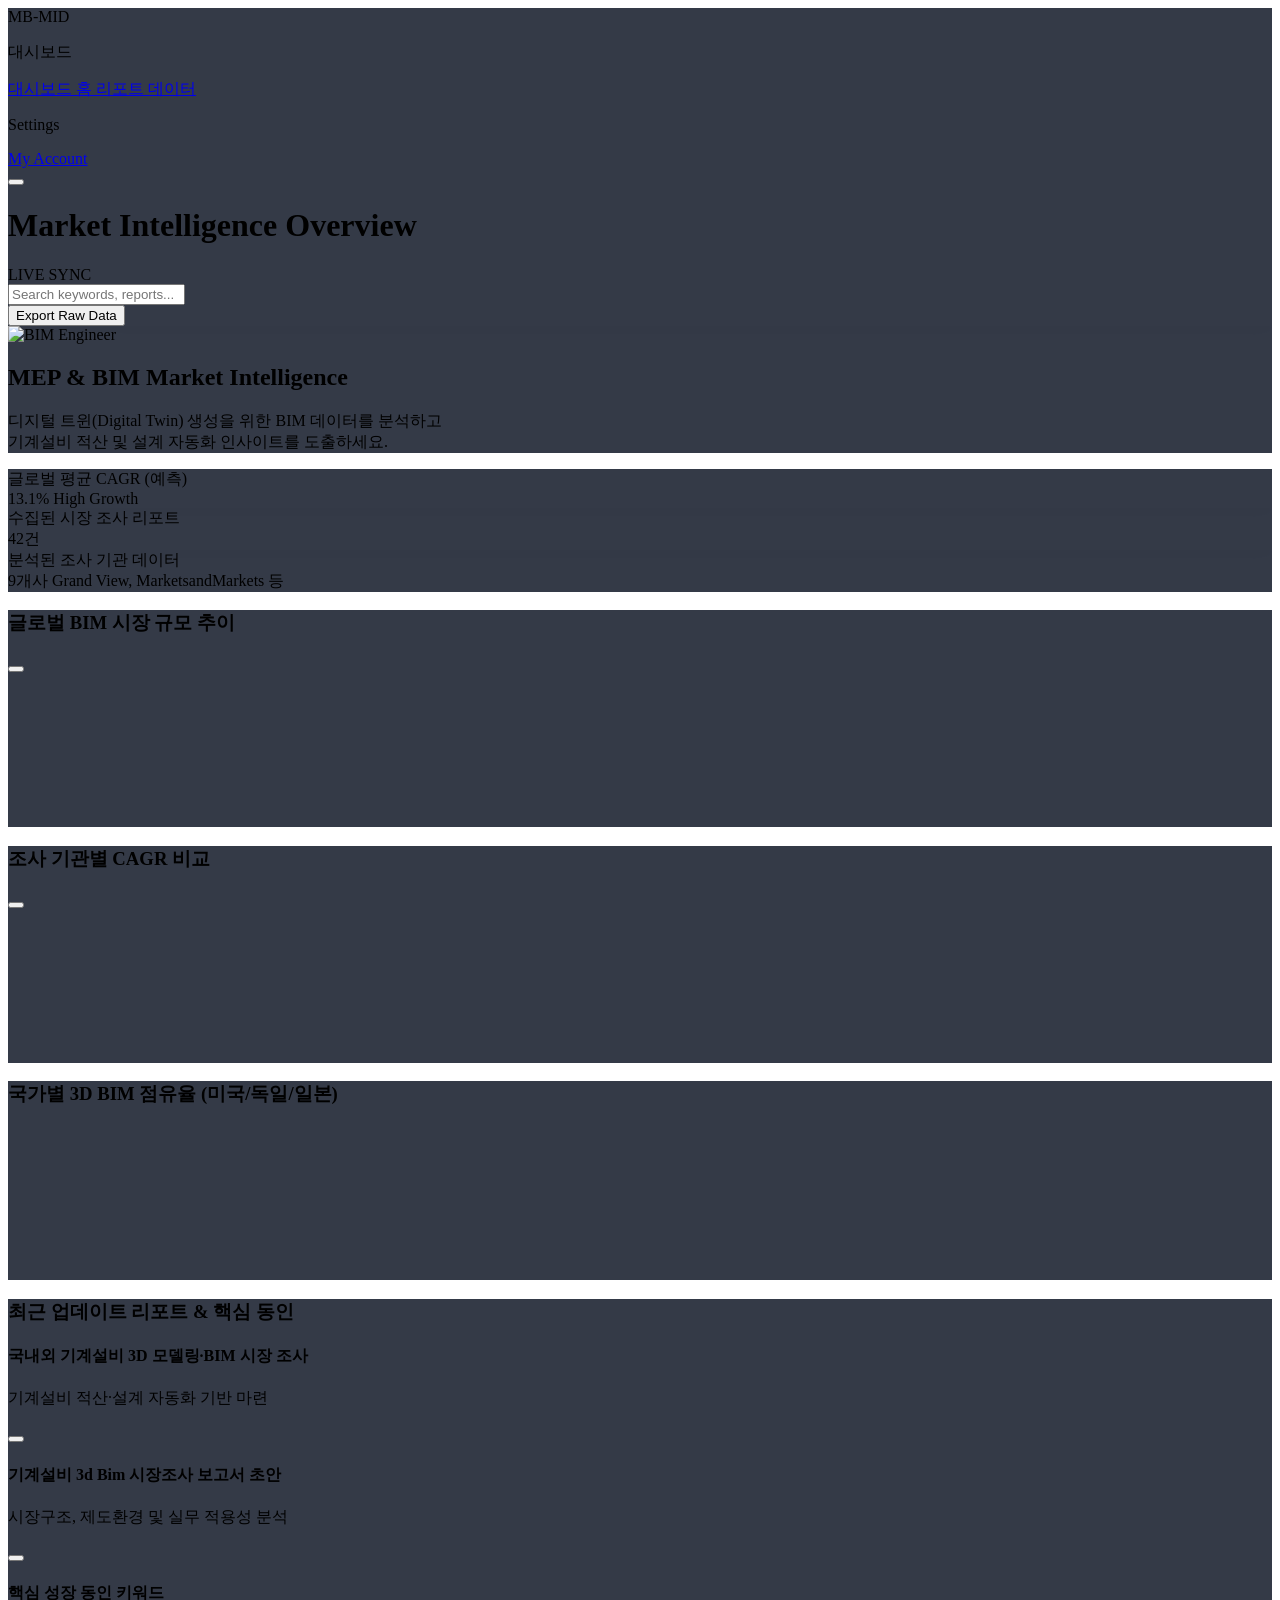
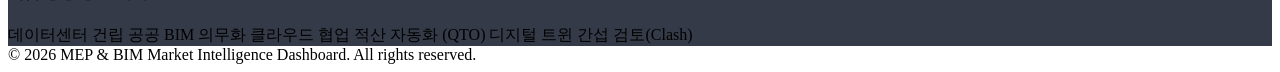
==== index.html @ 434e55be "Update and rename Index.html to index.html" ====
<!DOCTYPE html>
<html lang="ko">
<head>
    <meta charset="UTF-8">
    <meta name="viewport" content="width=device-width, initial-scale=1.0">
    <title>MEP & BIM Market Intelligence Dashboard</title>
    
    <!-- Tailwind CSS -->
    <script src="https://cdn.tailwindcss.com"></script>
    
    <!-- Chart.js -->
    <script src="https://cdn.jsdelivr.net/npm/chart.js"></script>
    
    <!-- Phosphor Icons -->
    <script src="https://unpkg.com/@phosphor-icons/web"></script>

    <!-- Google Fonts -->
    <link href="https://fonts.googleapis.com/css2?family=Inter:wght@300;400;500;600;700&family=JetBrains+Mono:wght@400;500&display=swap" rel="stylesheet">

    <script>
        tailwind.config = {
            theme: {
                extend: {
                    fontFamily: {
                        sans: ['Inter', 'sans-serif'],
                        data: ['JetBrains Mono', 'monospace'],
                    },
                    colors: {
                        blueprint: {
                            bg: '#0B1120',
                            panel: '#111827',
                            border: '#1E293B',
                            accent: '#38BDF8',
                            line: '#0EA5E9'
                        }
                    }
                }
            }
        }
    </script>

    <style>
        /* Blueprint Grid Background */
        .bg-grid-pattern {
            background-size: 40px 40px;
            background-image: 
                linear-gradient(to right, rgba(30, 41, 59, 0.5) 1px, transparent 1px),
                linear-gradient(to bottom, rgba(30, 41, 59, 0.5) 1px, transparent 1px);
        }
        
        /* Custom Scrollbar */
        ::-webkit-scrollbar {
            width: 8px;
            height: 8px;
        }
        ::-webkit-scrollbar-track {
            background: #0B1120;
        }
        ::-webkit-scrollbar-thumb {
            background: #1E293B;
            border-radius: 4px;
        }
        ::-webkit-scrollbar-thumb:hover {
            background: #334155;
        }

        .tech-panel {
            background-color: rgba(17, 24, 39, 0.85);
            backdrop-filter: blur(8px);
        }
    </style>
</head>
<body class="bg-blueprint-bg text-gray-300 font-sans h-screen overflow-hidden flex">

    <!-- Sidebar (LNB) -->
    <aside class="w-64 tech-panel border-r border-blueprint-border hidden md:flex flex-col z-20 flex-shrink-0">
        <!-- Logo Area -->
        <div class="h-16 flex items-center px-6 border-b border-blueprint-border">
            <i class="ph ph-buildings text-blueprint-accent text-2xl mr-2"></i>
            <span class="text-white font-bold tracking-wider text-sm">MB-MID</span>
        </div>
        
        <!-- Navigation -->
        <nav class="flex-1 overflow-y-auto py-6 px-3 space-y-6">
            <!-- 대시보드 메뉴 그룹 -->
            <div>
                <p class="px-3 text-[10px] font-bold text-gray-500 uppercase tracking-wider mb-2">대시보드</p>
                <div class="space-y-1">
                    <a href="#" class="flex items-center px-3 py-2 bg-blue-500/10 text-blueprint-accent border-l-2 border-blueprint-accent rounded-r-md transition-colors group">
                        <i class="ph ph-squares-four mr-3 text-lg group-hover:text-blue-400"></i>
                        <span class="text-xs font-medium">대시보드 홈</span>
                    </a>
                    <a href="#" class="flex items-center px-3 py-2 text-gray-400 hover:text-gray-200 hover:bg-slate-800/50 rounded-md transition-colors group">
                        <i class="ph ph-file-text mr-3 text-lg group-hover:text-white"></i>
                        <span class="text-xs font-medium">리포트</span>
                    </a>
                    <a href="#" class="flex items-center px-3 py-2 text-gray-400 hover:text-gray-200 hover:bg-slate-800/50 rounded-md transition-colors group">
                        <i class="ph ph-database mr-3 text-lg group-hover:text-white"></i>
                        <span class="text-xs font-medium">데이터</span>
                    </a>
                </div>
            </div>

            <!-- Settings Group -->
            <div>
                <p class="px-3 text-[10px] font-bold text-gray-500 uppercase tracking-wider mb-2">Settings</p>
                <div class="space-y-1">
                    <a href="#" class="flex items-center px-3 py-2 text-gray-400 hover:text-gray-200 hover:bg-slate-800/50 rounded-md transition-colors group">
                        <i class="ph ph-user-circle mr-3 text-lg group-hover:text-white"></i>
                        <span class="text-xs font-medium">My Account</span>
                    </a>
                </div>
            </div>
        </nav>
    </aside>

    <!-- Main Content Area -->
    <div class="flex-1 flex flex-col overflow-hidden relative">
        <!-- Background Pattern -->
        <div class="absolute inset-0 bg-grid-pattern opacity-50 pointer-events-none"></div>

        <!-- Header -->
        <header class="h-16 tech-panel border-b border-blueprint-border flex items-center justify-between px-6 flex-shrink-0 relative z-10">
            <div class="flex items-center">
                <button class="md:hidden mr-4 text-gray-400 hover:text-white">
                    <i class="ph ph-list text-2xl"></i>
                </button>
                <h1 class="text-lg font-semibold text-gray-100">Market Intelligence Overview</h1>
                <span class="ml-4 px-2 py-0.5 rounded text-[10px] border border-emerald-500/30 text-emerald-400 bg-emerald-500/10 font-data hidden sm:inline-block">LIVE SYNC</span>
            </div>
            <div class="flex items-center space-x-3">
                <div class="relative hidden sm:block">
                    <i class="ph ph-magnifying-glass absolute left-2.5 top-2 text-gray-500"></i>
                    <input type="text" placeholder="Search keywords, reports..." class="bg-slate-900 border border-blueprint-border text-gray-300 rounded-md pl-8 pr-3 py-1.5 text-xs focus:outline-none focus:border-blueprint-accent w-64 transition-all">
                </div>
                <button onclick="showToast('Preparing Raw Data Export (Excel)...')" class="flex items-center px-3 py-1.5 bg-blue-600 hover:bg-blue-500 text-white rounded shadow-lg shadow-blue-900/50 transition-colors text-xs font-medium">
                    <i class="ph ph-microsoft-excel-logo mr-1.5 text-base"></i> <span class="hidden sm:inline">Export Raw Data</span>
                </button>
            </div>
        </header>

        <!-- Scrollable Content -->
        <main class="flex-1 overflow-y-auto p-4 md:p-6 space-y-6 relative z-10">
            
            <!-- Welcome Banner Area -->
            <div class="tech-panel rounded-lg overflow-hidden relative h-32 md:h-48 flex items-center border border-blueprint-border">
                <img src="https://media.istockphoto.com/id/2265201245/ko/%EC%82%AC%EC%A7%84/%EB%94%94%EC%A7%80%ED%84%B8-%ED%8A%B8%EC%9C%88-%EC%83%9D%EC%84%B1%EC%9D%84-%EC%9C%84%ED%95%9C-bim-%EB%B0%8F-gis-%EB%8F%84%EA%B5%AC%EB%A5%BC-%EC%A1%B0%EC%9E%91%ED%95%98%EB%8A%94-%EC%97%AC%EC%84%B1-%EC%97%94%EC%A7%80%EB%8B%88%EC%96%B4.jpg?s=612x612&w=0&k=20&c=H8lCrvCRWk8lPB9fK4zCgbxEgdOUpljpuZj5kb52fR4=" 
                     alt="BIM Engineer" 
                     class="absolute inset-0 w-full h-full object-cover opacity-40 mix-blend-screen" />
                <div class="absolute inset-0 bg-gradient-to-r from-[#0B1120] via-[#0B1120]/80 to-transparent"></div>
                <div class="relative z-10 p-6 md:p-8">
                    <h2 class="text-xl md:text-2xl font-bold text-white mb-2 tracking-wide">MEP & BIM Market Intelligence</h2>
                    <p class="text-gray-400 text-xs md:text-sm max-w-xl leading-relaxed">
                        디지털 트윈(Digital Twin) 생성을 위한 BIM 데이터를 분석하고<br class="hidden md:block" />기계설비 적산 및 설계 자동화 인사이트를 도출하세요.
                    </p>
                </div>
            </div>

            <!-- Top Area: Summary Cards -->
            <div class="grid grid-cols-1 md:grid-cols-3 gap-4">
                <!-- KPI 1 -->
                <div class="tech-panel border border-blueprint-border rounded-lg p-5 flex flex-col relative overflow-hidden group">
                    <div class="absolute top-0 right-0 p-4 opacity-10 group-hover:opacity-20 transition-opacity">
                        <i class="ph ph-trend-up text-6xl text-blueprint-accent"></i>
                    </div>
                    <span class="text-xs text-gray-400 font-medium mb-1 z-10">글로벌 평균 CAGR (예측)</span>
                    <div class="flex items-baseline space-x-2 z-10">
                        <span class="text-3xl font-bold text-white font-data">13.1<span class="text-xl text-gray-500">%</span></span>
                        <span class="text-xs text-emerald-400 flex items-center"><i class="ph ph-arrow-up-right mr-1"></i>High Growth</span>
                    </div>
                </div>
                <!-- KPI 2 -->
                <div class="tech-panel border border-blueprint-border rounded-lg p-5 flex flex-col relative overflow-hidden group">
                    <div class="absolute top-0 right-0 p-4 opacity-10 group-hover:opacity-20 transition-opacity">
                        <i class="ph ph-file-pdf text-6xl text-blueprint-accent"></i>
                    </div>
                    <span class="text-xs text-gray-400 font-medium mb-1 z-10">수집된 시장 조사 리포트</span>
                    <div class="flex items-baseline space-x-2 z-10">
                        <span class="text-3xl font-bold text-white font-data">42<span class="text-xl text-gray-500">건</span></span>
                    </div>
                </div>
                <!-- KPI 3 -->
                <div class="tech-panel border border-blueprint-border rounded-lg p-5 flex flex-col relative overflow-hidden group">
                    <div class="absolute top-0 right-0 p-4 opacity-10 group-hover:opacity-20 transition-opacity">
                        <i class="ph ph-buildings text-6xl text-blueprint-accent"></i>
                    </div>
                    <span class="text-xs text-gray-400 font-medium mb-1 z-10">분석된 조사 기관 데이터</span>
                    <div class="flex items-baseline space-x-2 z-10">
                        <span class="text-3xl font-bold text-white font-data">9<span class="text-xl text-gray-500">개사</span></span>
                        <span class="text-xs text-gray-500">Grand View, MarketsandMarkets 등</span>
                    </div>
                </div>
            </div>

            <!-- Middle Area: Charts -->
            <div class="grid grid-cols-1 lg:grid-cols-2 gap-6">
                <!-- Line Chart -->
                <div class="tech-panel border border-blueprint-border rounded-lg p-5 flex flex-col">
                    <div class="flex justify-between items-center mb-4">
                        <h3 class="text-sm font-semibold text-gray-200">글로벌 BIM 시장 규모 추이</h3>
                        <button class="text-gray-500 hover:text-white" onclick="showToast('Exporting Chart...')"><i class="ph ph-download-simple"></i></button>
                    </div>
                    <div class="relative h-64 w-full">
                        <canvas id="marketSizeChart"></canvas>
                    </div>
                </div>

                <!-- Bar Chart -->
                <div class="tech-panel border border-blueprint-border rounded-lg p-5 flex flex-col">
                    <div class="flex justify-between items-center mb-4">
                        <h3 class="text-sm font-semibold text-gray-200">조사 기관별 CAGR 비교</h3>
                        <button class="text-gray-500 hover:text-white" onclick="showToast('Exporting Chart...')"><i class="ph ph-download-simple"></i></button>
                    </div>
                    <div class="relative h-64 w-full">
                        <canvas id="cagrBarChart"></canvas>
                    </div>
                </div>
            </div>

            <!-- Bottom Area -->
            <div class="grid grid-cols-1 lg:grid-cols-3 gap-6">
                <!-- Donut Chart -->
                <div class="tech-panel border border-blueprint-border rounded-lg p-5 flex flex-col">
                    <div class="flex justify-between items-center mb-4">
                        <h3 class="text-sm font-semibold text-gray-200">국가별 3D BIM 점유율 (미국/독일/일본)</h3>
                    </div>
                    <div class="relative h-48 w-full flex justify-center">
                        <canvas id="shareDonutChart"></canvas>
                    </div>
                </div>

                <!-- Recent Reports & Keywords -->
                <div class="tech-panel border border-blueprint-border rounded-lg p-5 lg:col-span-2 flex flex-col">
                    <h3 class="text-sm font-semibold text-gray-200 mb-4">최근 업데이트 리포트 & 핵심 동인</h3>
                    
                    <div class="grid md:grid-cols-2 gap-6 flex-1">
                        <!-- Report List -->
                        <div class="space-y-3">
                            <div class="flex items-start p-3 bg-slate-800/30 rounded border border-slate-700/50 hover:bg-slate-800/70 transition-colors cursor-pointer">
                                <div class="bg-red-500/20 text-red-400 p-2 rounded mr-3">
                                    <i class="ph ph-file-pdf text-xl"></i>
                                </div>
                                <div class="flex-1">
                                    <h4 class="text-xs font-semibold text-gray-200 line-clamp-1">국내외 기계설비 3D 모델링·BIM 시장 조사</h4>
                                    <p class="text-[10px] text-gray-500 mt-0.5">기계설비 적산·설계 자동화 기반 마련</p>
                                </div>
                                <button class="text-blueprint-accent hover:text-blue-300 ml-2"><i class="ph ph-bookmark-simple"></i></button>
                            </div>
                            <div class="flex items-start p-3 bg-slate-800/30 rounded border border-slate-700/50 hover:bg-slate-800/70 transition-colors cursor-pointer">
                                <div class="bg-red-500/20 text-red-400 p-2 rounded mr-3">
                                    <i class="ph ph-file-pdf text-xl"></i>
                                </div>
                                <div class="flex-1">
                                    <h4 class="text-xs font-semibold text-gray-200 line-clamp-1">기계설비 3d Bim 시장조사 보고서 초안</h4>
                                    <p class="text-[10px] text-gray-500 mt-0.5">시장구조, 제도환경 및 실무 적용성 분석</p>
                                </div>
                                <button class="text-blueprint-accent hover:text-blue-300 ml-2"><i class="ph ph-bookmark-simple"></i></button>
                            </div>
                        </div>

                        <!-- Keywords (Tags) -->
                        <div class="flex flex-col">
                            <h4 class="text-xs font-medium text-gray-400 mb-2">핵심 성장 동인 키워드</h4>
                            <div class="flex flex-wrap gap-2">
                                <span class="px-2.5 py-1 bg-blue-900/40 text-blue-300 text-[10px] rounded border border-blue-800/50">데이터센터 건립</span>
                                <span class="px-2.5 py-1 bg-blue-900/40 text-blue-300 text-[10px] rounded border border-blue-800/50">공공 BIM 의무화</span>
                                <span class="px-2.5 py-1 bg-blue-900/40 text-blue-300 text-[10px] rounded border border-blue-800/50">클라우드 협업</span>
                                <span class="px-2.5 py-1 bg-slate-800 text-gray-300 text-[10px] rounded border border-slate-700">적산 자동화 (QTO)</span>
                                <span class="px-2.5 py-1 bg-slate-800 text-gray-300 text-[10px] rounded border border-slate-700">디지털 트윈</span>
                                <span class="px-2.5 py-1 bg-slate-800 text-gray-300 text-[10px] rounded border border-slate-700">간섭 검토(Clash)</span>
                            </div>
                        </div>
                    </div>
                </div>
            </div>
            
            <footer class="pt-4 border-t border-blueprint-border text-center text-[10px] text-gray-600">
                &copy; 2026 MEP & BIM Market Intelligence Dashboard. All rights reserved.
            </footer>
        </main>
    </div>

    <!-- Toast Notification System -->
    <div id="toast-container" class="fixed bottom-5 right-5 z-50 flex flex-col space-y-2"></div>

    <!-- Scripts -->
    <script>
        // Custom Toast Notification (Replaces window.alert)
        function showToast(message) {
            const container = document.getElementById('toast-container');
            const toast = document.createElement('div');
            toast.className = 'bg-slate-800 border border-blueprint-border text-gray-200 px-4 py-3 rounded shadow-xl flex items-center transform transition-all duration-300 translate-y-10 opacity-0';
            toast.innerHTML = `
                <i class="ph ph-info mr-2 text-blueprint-accent text-lg"></i>
                <span class="text-xs font-medium">${message}</span>
            `;
            container.appendChild(toast);
            
            // Animate in
            requestAnimationFrame(() => {
                toast.classList.remove('translate-y-10', 'opacity-0');
            });

            // Remove after 3 seconds
            setTimeout(() => {
                toast.classList.add('opacity-0');
                setTimeout(() => toast.remove(), 300);
            }, 3000);
        }

        // Chart.js Default Config for Dark Theme
        Chart.defaults.color = '#94a3b8';
        Chart.defaults.font.family = "'Inter', sans-serif";
        Chart.defaults.scale.grid.color = 'rgba(30, 41, 59, 0.5)';

        document.addEventListener('DOMContentLoaded', function() {
            
            // --- 사이드바 메뉴 클릭 활성화 로직 시작 ---
            const menuLinks = document.querySelectorAll('aside nav a');
            
            menuLinks.forEach(link => {
                link.addEventListener('click', function(e) {
                    e.preventDefault(); // 기본 링크 이동 방지 (SPA 동작 시뮬레이션)
                    
                    // 1. 모든 메뉴의 활성화 상태 초기화
                    menuLinks.forEach(item => {
                        // 활성화 클래스 제거
                        item.classList.remove('bg-blue-500/10', 'text-blueprint-accent', 'border-l-2', 'border-blueprint-accent');
                        item.classList.add('text-gray-400', 'hover:text-gray-200', 'hover:bg-slate-800/50');
                        
                        // 자식 아이콘 색상 초기화
                        const icon = item.querySelector('i');
                        if(icon) {
                            icon.classList.remove('text-blue-400');
                        }
                    });

                    // 2. 클릭된 메뉴만 활성화 상태로 변경
                    this.classList.remove('text-gray-400', 'hover:text-gray-200', 'hover:bg-slate-800/50');
                    this.classList.add('bg-blue-500/10', 'text-blueprint-accent', 'border-l-2', 'border-blueprint-accent');
                    
                    // 자식 아이콘 색상 변경
                    const activeIcon = this.querySelector('i');
                    if(activeIcon) {
                        activeIcon.classList.add('text-blue-400');
                    }
                    
                    // 데모용 Toast 알림 (선택 사항)
                    const menuName = this.querySelector('span').innerText;
                    showToast(`${menuName} 메뉴로 이동합니다.`);
                });
            });
            // --- 사이드바 메뉴 클릭 활성화 로직 끝 ---

            // 1. Line Chart (Market Size)
            const ctxLine = document.getElementById('marketSizeChart').getContext('2d');
            new Chart(ctxLine, {
                type: 'line',
                data: {
                    labels: ['2024', '2025', '2026', '2028', '2030', '2033', '2035'],
                    datasets: [{
                        label: '시장 규모 (억 달러)',
                        data: [85.3, 90.3, 112.9, 130.5, 154.2, 237.4, 284.6],
                        borderColor: '#38BDF8',
                        backgroundColor: 'rgba(56, 189, 248, 0.1)',
                        borderWidth: 2,
                        pointBackgroundColor: '#0B1120',
                        pointBorderColor: '#38BDF8',
                        pointBorderWidth: 2,
                        fill: true,
                        tension: 0.4
                    }]
                },
                options: {
                    responsive: true,
                    maintainAspectRatio: false,
                    plugins: { legend: { display: false } },
                    scales: {
                        y: { beginAtZero: false }
                    }
                }
            });

            // 2. Bar Chart (CAGR)
            const ctxBar = document.getElementById('cagrBarChart').getContext('2d');
            new Chart(ctxBar, {
                type: 'bar',
                data: {
                    labels: ['Mordor', 'Spherical', 'Coherent', 'GII Korea', 'Technavio', 'R. Nester', 'Grand View', 'M&M'],
                    datasets: [{
                        label: 'CAGR (%)',
                        data: [15.9, 14.7, 14.6, 13.9, 12.7, 12.2, 11.8, 11.3],
                        backgroundColor: 'rgba(14, 165, 233, 0.6)',
                        borderColor: '#0EA5E9',
                        borderWidth: 1,
                        borderRadius: 4
                    }]
                },
                options: {
                    responsive: true,
                    maintainAspectRatio: false,
                    plugins: { legend: { display: false } },
                    scales: {
                        y: { beginAtZero: true }
                    }
                }
            });

            // 3. Donut Chart (Market Share)
            const ctxDonut = document.getElementById('shareDonutChart').getContext('2d');
            new Chart(ctxDonut, {
                type: 'doughnut',
                data: {
                    labels: ['미국', '독일', '일본', '기타'],
                    datasets: [{
                        data: [31, 27, 20, 22],
                        backgroundColor: ['#0284c7', '#0369a1', '#075985', '#0f172a'],
                        borderWidth: 0,
                        hoverOffset: 4
                    }]
                },
                options: {
                    responsive: true,
                    maintainAspectRatio: false,
                    cutout: '75%',
                    plugins: {
                        legend: { position: 'right', labels: { boxWidth: 10, font: { size: 10 } } }
                    }
                }
            });
        });
    </script>
</body>
</html>
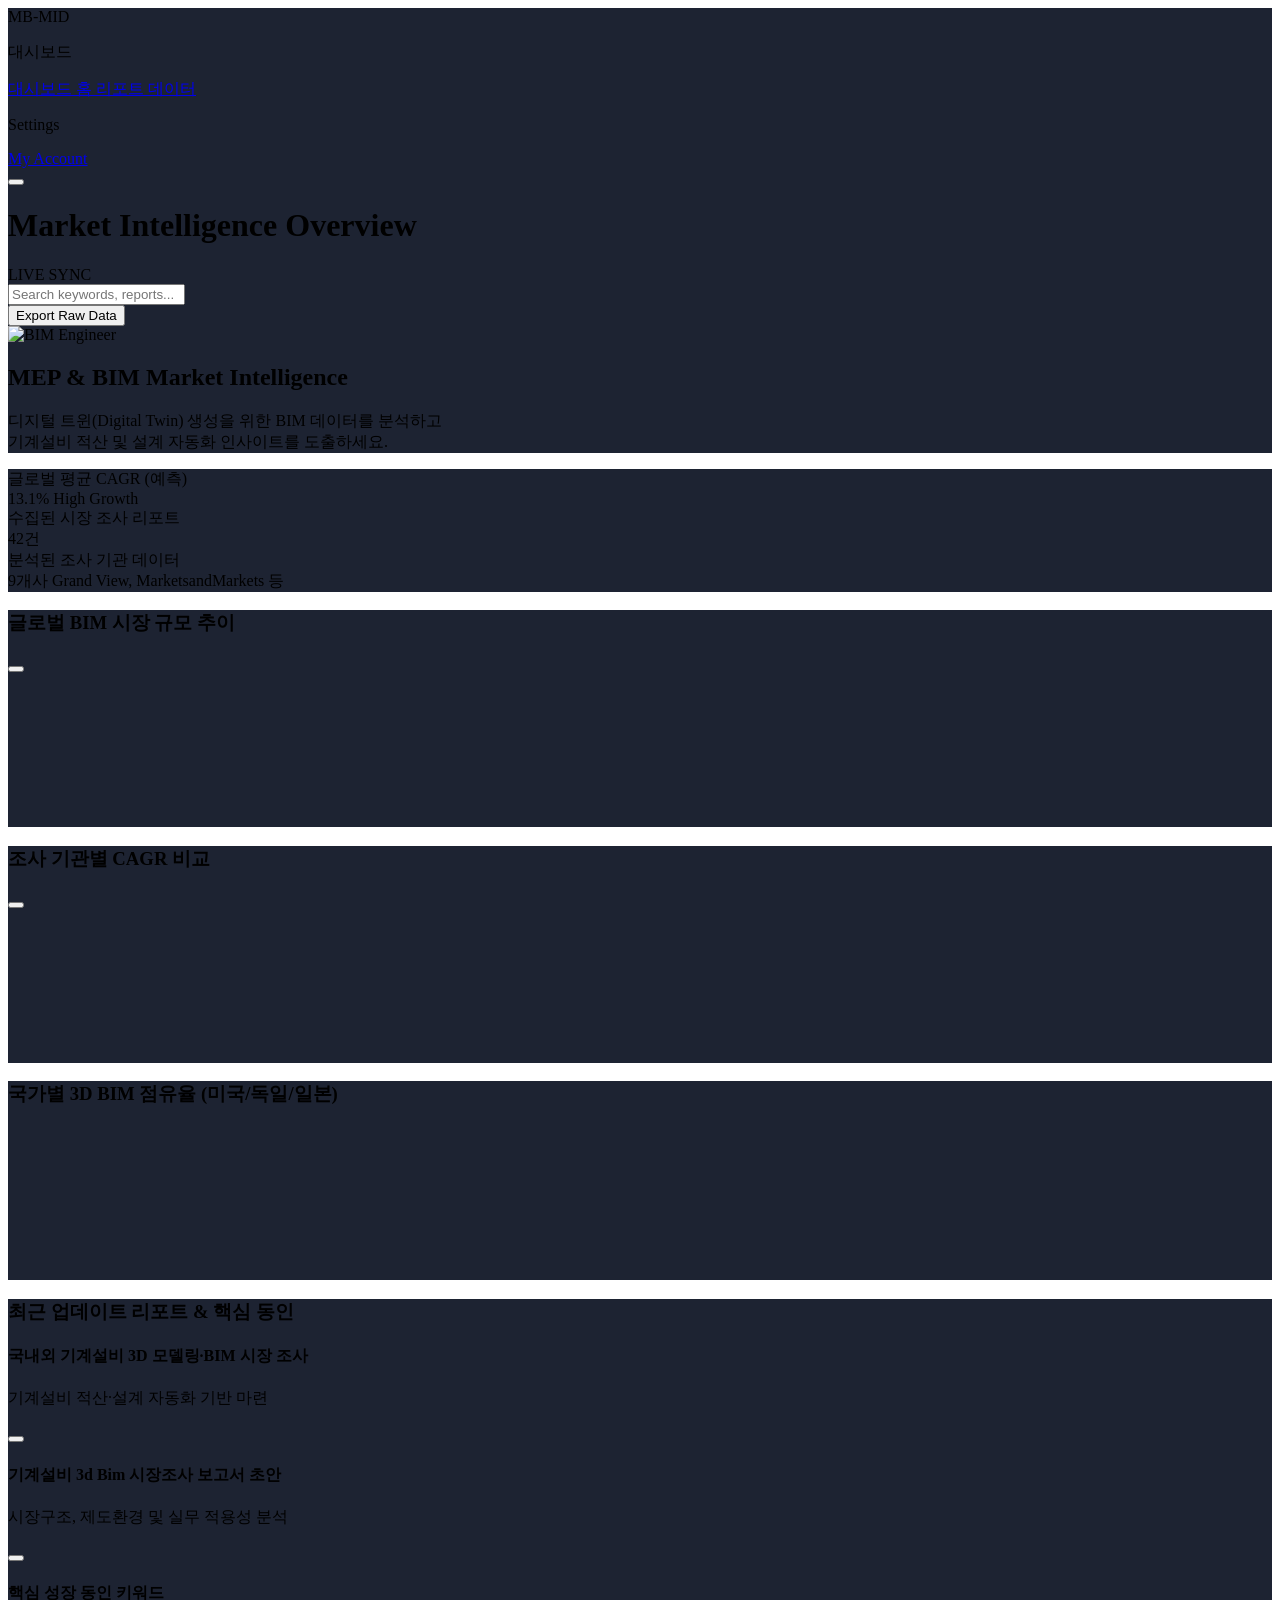
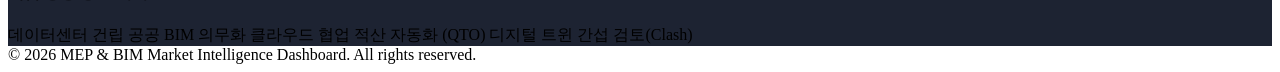
==== commit 0cc12650: "메인 색상 변경" ====
--- a/index.html
+++ b/index.html
@@ -27,7 +27,7 @@
                     },
                     colors: {
                         blueprint: {
-                            bg: '#0B1120',
+                            bg: '#000000', /* 메인 배경을 블랙으로 변경 */
                             panel: '#111827',
                             border: '#1E293B',
                             accent: '#38BDF8',
@@ -40,21 +40,21 @@
     </script>
 
     <style>
-        /* Blueprint Grid Background */
+        /* Blueprint Grid Background - 블랙 테마에 맞게 조정 */
         .bg-grid-pattern {
             background-size: 40px 40px;
             background-image: 
-                linear-gradient(to right, rgba(30, 41, 59, 0.5) 1px, transparent 1px),
-                linear-gradient(to bottom, rgba(30, 41, 59, 0.5) 1px, transparent 1px);
+                linear-gradient(to right, rgba(30, 41, 59, 0.4) 1px, transparent 1px),
+                linear-gradient(to bottom, rgba(30, 41, 59, 0.4) 1px, transparent 1px);
         }
         
-        /* Custom Scrollbar */
+        /* Custom Scrollbar - 블랙 테마에 맞게 조정 */
         ::-webkit-scrollbar {
             width: 8px;
             height: 8px;
         }
         ::-webkit-scrollbar-track {
-            background: #0B1120;
+            background: #000000;
         }
         ::-webkit-scrollbar-thumb {
             background: #1E293B;
@@ -65,7 +65,8 @@
         }
 
         .tech-panel {
-            background-color: rgba(17, 24, 39, 0.85);
+            /* 패널 배경을 조금 더 불투명하게 하여 블랙 배경과 대비 */
+            background-color: rgba(17, 24, 39, 0.95);
             backdrop-filter: blur(8px);
         }
     </style>
@@ -147,7 +148,8 @@
                 <img src="https://media.istockphoto.com/id/2265201245/ko/%EC%82%AC%EC%A7%84/%EB%94%94%EC%A7%80%ED%84%B8-%ED%8A%B8%EC%9C%88-%EC%83%9D%EC%84%B1%EC%9D%84-%EC%9C%84%ED%95%9C-bim-%EB%B0%8F-gis-%EB%8F%84%EA%B5%AC%EB%A5%BC-%EC%A1%B0%EC%9E%91%ED%95%98%EB%8A%94-%EC%97%AC%EC%84%B1-%EC%97%94%EC%A7%80%EB%8B%88%EC%96%B4.jpg?s=612x612&w=0&k=20&c=H8lCrvCRWk8lPB9fK4zCgbxEgdOUpljpuZj5kb52fR4=" 
                      alt="BIM Engineer" 
                      class="absolute inset-0 w-full h-full object-cover opacity-40 mix-blend-screen" />
-                <div class="absolute inset-0 bg-gradient-to-r from-[#0B1120] via-[#0B1120]/80 to-transparent"></div>
+                <!-- 블랙 테마에 맞게 그라데이션 수정 -->
+                <div class="absolute inset-0 bg-gradient-to-r from-black via-black/80 to-transparent"></div>
                 <div class="relative z-10 p-6 md:p-8">
                     <h2 class="text-xl md:text-2xl font-bold text-white mb-2 tracking-wide">MEP & BIM Market Intelligence</h2>
                     <p class="text-gray-400 text-xs md:text-sm max-w-xl leading-relaxed">
@@ -320,32 +322,25 @@
             
             menuLinks.forEach(link => {
                 link.addEventListener('click', function(e) {
-                    e.preventDefault(); // 기본 링크 이동 방지 (SPA 동작 시뮬레이션)
+                    e.preventDefault(); // 기본 링크 이동 방지
                     
                     // 1. 모든 메뉴의 활성화 상태 초기화
                     menuLinks.forEach(item => {
-                        // 활성화 클래스 제거
                         item.classList.remove('bg-blue-500/10', 'text-blueprint-accent', 'border-l-2', 'border-blueprint-accent');
                         item.classList.add('text-gray-400', 'hover:text-gray-200', 'hover:bg-slate-800/50');
                         
-                        // 자식 아이콘 색상 초기화
                         const icon = item.querySelector('i');
-                        if(icon) {
-                            icon.classList.remove('text-blue-400');
-                        }
+                        if(icon) icon.classList.remove('text-blue-400');
                     });
 
                     // 2. 클릭된 메뉴만 활성화 상태로 변경
                     this.classList.remove('text-gray-400', 'hover:text-gray-200', 'hover:bg-slate-800/50');
                     this.classList.add('bg-blue-500/10', 'text-blueprint-accent', 'border-l-2', 'border-blueprint-accent');
                     
-                    // 자식 아이콘 색상 변경
                     const activeIcon = this.querySelector('i');
-                    if(activeIcon) {
-                        activeIcon.classList.add('text-blue-400');
-                    }
+                    if(activeIcon) activeIcon.classList.add('text-blue-400');
                     
-                    // 데모용 Toast 알림 (선택 사항)
+                    // 데모용 Toast 알림
                     const menuName = this.querySelector('span').innerText;
                     showToast(`${menuName} 메뉴로 이동합니다.`);
                 });
@@ -364,7 +359,7 @@
                         borderColor: '#38BDF8',
                         backgroundColor: 'rgba(56, 189, 248, 0.1)',
                         borderWidth: 2,
-                        pointBackgroundColor: '#0B1120',
+                        pointBackgroundColor: '#000000', // 포인터 배경도 블랙으로 수정
                         pointBorderColor: '#38BDF8',
                         pointBorderWidth: 2,
                         fill: true,
